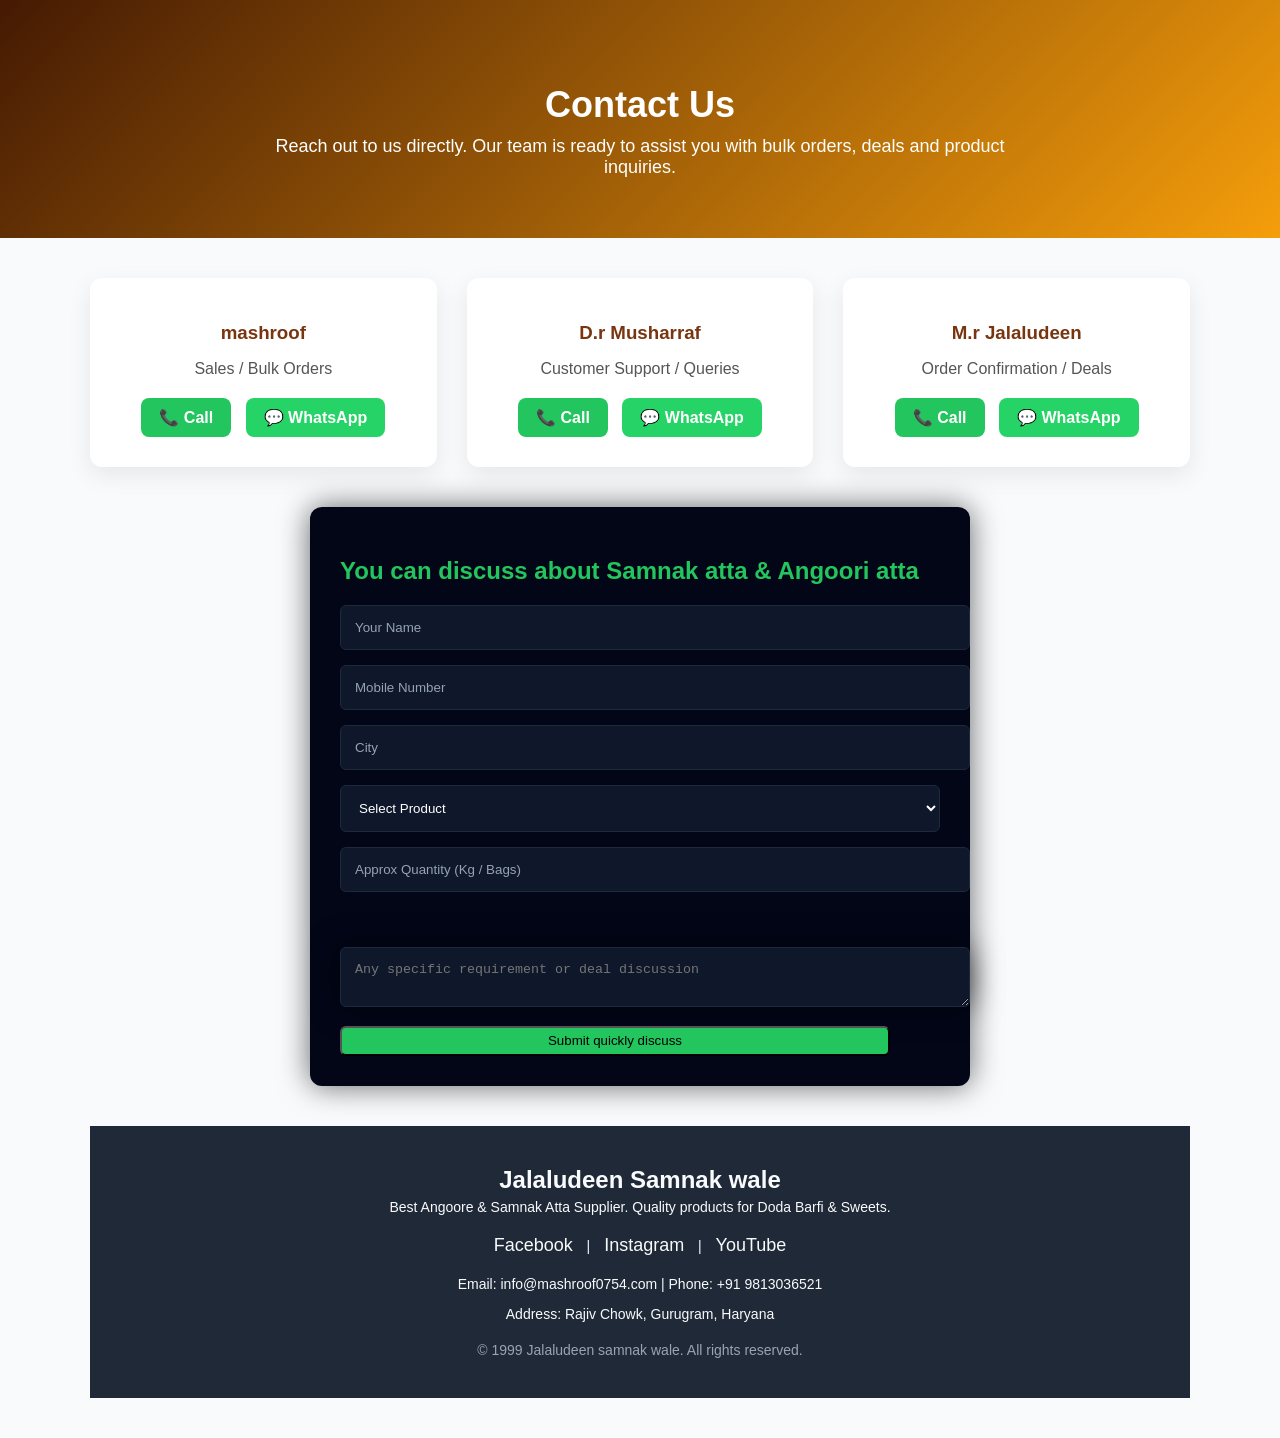
==== contactus.html @ 6d3fb1d1 "add website files angoori atta or samnak atta files" ====
<!DOCTYPE html>
<html lang="en">
<head>
<meta charset="UTF-8">
<meta name="viewport" content="width=device-width, initial-scale=1.0">
<title>Contact Us | Angoore Atta & Samnak Atta</title>
<title>Angoori Atta for Doda Barfi | Premium Halwai Quality</title>
<title>Angoori Atta for Sohan Halwa | Best Sweet Making Atta</title>
<title>Pure Angoori Atta Supplier in Pakistan</title>
<title>Mangore Atta for Sweet Making | Halwai Special</title>
<title>Samank Atta for Doda Barfi & Sohan Halwa</title>
<title>Best Angoori Atta Wholesale Supplier</title>
<title>Fresh Angoori Atta for Mithai Industry</title>
<title>Doda Barfi Making Special Angoori Atta</title>
<title>Sohan Halwa Special Atta | Premium Quality</title>
<title>Halwai Grade Angoori Atta Supplier</title>
<title>Angoori Atta for Sweet Shops & Factories</title>
<title>Traditional Doda Barfi Atta Supplier</title>
<title>Sweet Making Raw Material Angoori Atta</title>
<title>Desi Angoori Atta for Halwa & Barfi</title>
<title>High Quality Mangore Atta for Halwai</title>
<title>Samank Atta for Mithai & Halwa Making</title>
<title>Angoori Atta Bulk Supply for Sweet Business</title>
<title>Best Atta for Sohan Halwa Making</title>
<title>Angoori Atta Manufacturer & Distributor</title>
<title>Premium Angoori Atta for Commercial Use</title>
<title>Angoori Atta for Pakistani Sweets</title>
<title>Halwai Special Raw Material Angoori Atta</title>
<title>Angoori Atta Wholesale Market Pakistan</title>
<title>Doda Barfi Ingredients Supplier Angoori Atta</title>
<title>Sohan Halwa Ingredients Atta Supplier</title>
<title>Angoori Atta for Mithai Makers</title>
<title>Traditional Sweet Making Atta Supplier</title>
<title>Pure Desi Angoori Atta for Halwai</title>
<title>Angoori Atta Food Grade Quality</title>
<title>Best Angoori Atta for Halwa & Barfi</title>


<style>
body{
  margin:0;
  font-family:Arial, Helvetica, sans-serif;
  background:#f8fafc;
  color:#222;
}

/* HERO */
.contact-hero{
  background:linear-gradient(135deg,#451a03,#f59e0b);
  color:#fff;
  text-align:center;
  padding:60px 20px;
}
.contact-hero h1{
  font-size:36px;
  margin-bottom:10px;
}
.contact-hero p{
  font-size:18px;
  max-width:800px;
  margin:auto;
}

/* CONTAINER */
.container{
  max-width:1100px;
  margin:auto;
  padding:40px 20px;
}

/* CONTACT GRID */
.contact-grid{
  display:grid;
  grid-template-columns:repeat(auto-fit,minmax(280px,1fr));
  gap:30px;
}

/* CONTACT CARD */
.contact-card{
  background:#fff;
  padding:25px;
  border-radius:12px;
  box-shadow:0 8px 25px rgba(0,0,0,0.08);
  text-align:center;
}
.contact-card h3{
  margin-bottom:10px;
  color:#78350f;
}
.contact-card p{
  margin-bottom:15px;
  font-size:16px;
  color:#555;
}
.contact-card a{
  display:inline-block;
  margin:5px;
  padding:10px 18px;
  border-radius:8px;
  text-decoration:none;
  color:#fff;
  font-weight:700;
}
.call-btn{background:#22c55e;}
.whatsapp-btn{background:#25D366; color:#000;}

/* MAP SECTION */
.map{
  margin-top:60px;
  text-align:center;
}
.map iframe{
  width:100%;
  height:400px;
  border:0;
  border-radius:12px;
}

/* FOOTER */
footer{
  text-align:center;
  padding:20px;
  background:#020617;
  color:#fff;
  font-size:14px;
  margin-top:40px;
}
 .order-box{
  background:#020617;
  margin:40px auto;
  padding:30px;
  border-radius:12px;
  max-width:600px;
  box-shadow:0 0 30px rgba(0,0,0,0.6);
}

.order-box h2{
  margin-bottom:20px;
  color:#22c55e;
}

/* ===== FORM ===== */
input, select{
  width:100%;
  padding:14px;
  margin-bottom:15px;
  background:#0f172a;
  border:1px solid #1e293b;
  color:#fff;
  border-radius:6px;
}

input::placeholder{
  color:#94a3b8;
}
#message{
   background:#020617;
  margin:40px auto;
  padding:30px;
  border-radius:12px;
  max-width:600px;
  box-shadow:0 0 30px rgba(0,0,0,0.6);
  width:100%;
  padding:14px;
  margin-bottom:15px;
  background:#0f172a;
  border:1px solid #1e293b;
  color:#fff;
  border-radius:6px;
  color:#94a3b8;

}

/* ===== RESPONSIVE ===== */
@media(max-width:600px){
  .hero h1{
    font-size:32px;
  }
}

</style>
</head>

<body>

<!-- HERO -->
<div class="contact-hero">
  <h1>Contact Us</h1>
  <p>Reach out to us directly. Our team is ready to assist you with bulk orders, deals and product inquiries.</p>
</div>

<div class="container">

  <!-- CONTACT CARDS -->
  <div class="contact-grid">
    
    <div class="contact-card">
      <h3>mashroof</h3>
      <p>Sales / Bulk Orders</p>
      <a href="tel:+917042739754" class="call-btn">📞 Call</a>
      <a href="https://wa.me/917042739754" class="whatsapp-btn">💬 WhatsApp</a>
    </div>

    <div class="contact-card">
      <h3>D.r Musharraf</h3>
      <p>Customer Support / Queries</p>
      <a href="tel:+919813036521" class="call-btn">📞 Call</a>
      <a href="https://wa.me/919813036521" class="whatsapp-btn">💬 WhatsApp</a>
    </div>

    <div class="contact-card">
      <h3>M.r Jalaludeen</h3>
      <p>Order Confirmation / Deals</p>
      <a href="tel:+919050810754" class="call-btn">📞 Call</a>
      <a href="https://wa.me/919050810754" class="whatsapp-btn">💬 WhatsApp</a>
    </div>

  </div>

  <!-- MAP -->
  

    <div class="order-box">
  <h2>You can discuss about Samnak atta & Angoori atta</h2>

   <form id="orderForm">
    <input type="text" id="name" placeholder="Your Name" required>
    <input type="tel" id="mobile" placeholder="Mobile Number" required>
    <input type="text" id="city" placeholder="City" required>

    <select id="product" required>
      <option value="">Select Product</option>
      <option value="Angoore Atta for doda brfi">Angoore Atta for doda brfi</option>
      <option value="Samnak Atta for shon hlwa">Samnak Atta for shon hlwa</option>
    </select>

    <input type="text" id="quantity" placeholder="Approx Quantity (Kg / Bags)">
    <textarea id="message" placeholder="Any specific requirement or deal discussion"></textarea>

    <button type="submit" style="height: 30px; border-radius:6px; background-color: #22c55e; width: 550px;">
      Submit quickly discuss
    </button>
  </form>
  </div>



<!-- Footer Start -->
<footer style="background-color:#1F2937; color:#F9FAFB; padding:40px 20px; text-align:center; font-family:Arial, sans-serif;">
  <div style="max-width:1200px; margin:auto;">
    
    <!-- Logo & Description -->
    <div style="margin-bottom:20px;">
      <h2 style="margin:0; font-size:24px;">Jalaludeen Samnak wale</h2>
      <p style="margin:5px 0 0;">Best Angoore & Samnak Atta Supplier. Quality products for Doda Barfi & Sweets.</p>
    </div>

    <!-- Social Links -->
    <div style="margin:20px 0;">
      <a href="#" style="color:#F9FAFB; margin:0 10px; text-decoration:none; font-size:18px;">Facebook</a> |
      <a href="#" style="color:#F9FAFB; margin:0 10px; text-decoration:none; font-size:18px;">Instagram</a> |
      <a href="#" style="color:#F9FAFB; margin:0 10px; text-decoration:none; font-size:18px;">YouTube</a>
    </div>

    <!-- Contact Info -->
    <div style="margin:20px 0;">
      <p>Email: info@mashroof0754.com | Phone: +91  9813036521</p>
      <p>Address: Rajiv Chowk, Gurugram, Haryana</p>
    </div>

    <!-- Copyright -->
    <div style="margin-top:20px; font-size:14px; color:#9CA3AF;">
      &copy; 1999  Jalaludeen samnak wale. All rights reserved.
    </div>
  </div>
</footer>
<!-- Footer End -->
 <script>
document.getElementById("orderForm").addEventListener("submit", function(e) {
  e.preventDefault();

  let name = document.getElementById("name").value.trim();
  let mobile = document.getElementById("mobile").value.trim();
  let city = document.getElementById("city").value.trim();
  let product = document.getElementById("product").value;
  let quantity = document.getElementById("quantity").value.trim();
  let message = document.getElementById("message").value.trim();

  if (!name || !mobile || !city || !product) {
    alert("Please fill all required fields");
    return;
  }

  let whatsappNumber = "919813036521"; // apna WhatsApp number

  let text =
    "📦 New Order Request\n\n" +
    "👤 Name: " + name + "\n" +
    "📞 Mobile: " + mobile + "\n" +
    "🏙 City: " + city + "\n" +
    "🛒 Product: " + product + "\n" +
    "⚖ Quantity: " + (quantity || "Not mentioned") + "\n" +
    "💬 Message: " + (message || "No message");

  let url = "https://wa.me/" + whatsappNumber + "?text=" + encodeURIComponent(text);
  window.open(url, "_blank");
});
</script>


</body>
</html>
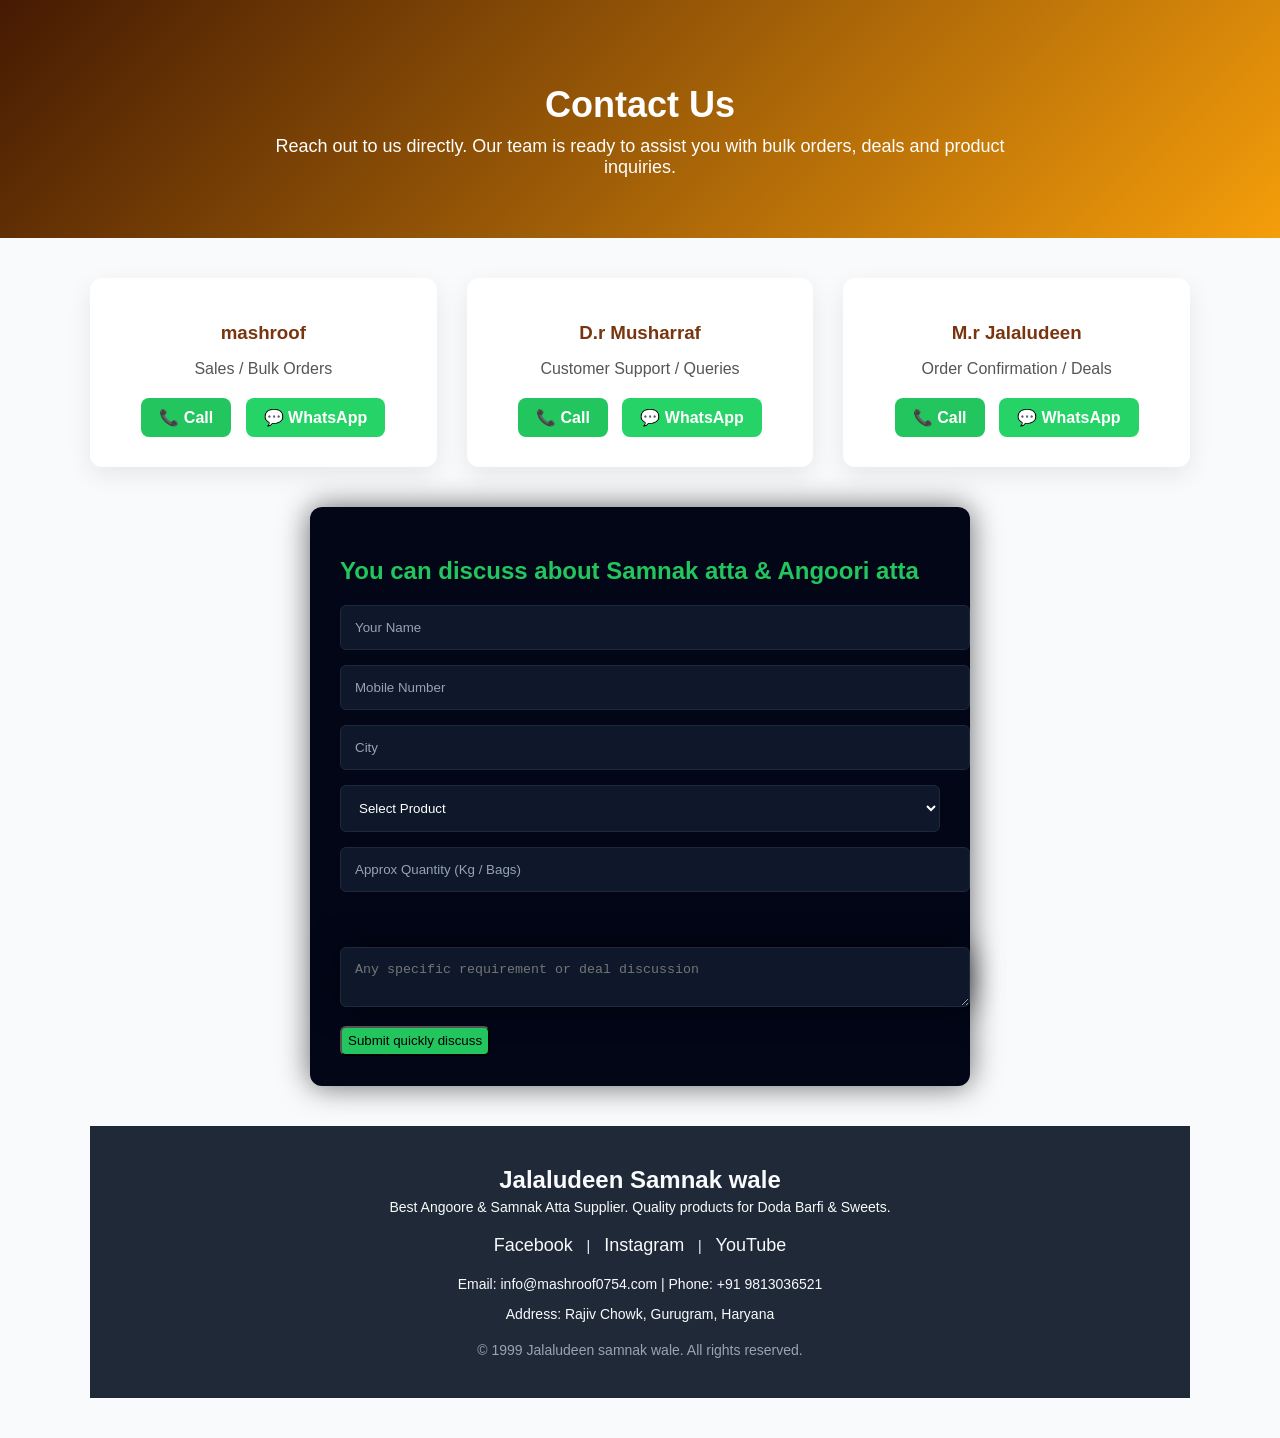
==== commit 0a43221b: "Update contactus.html chnge buuton width" ====
--- a/contactus.html
+++ b/contactus.html
@@ -237,7 +237,7 @@
     <input type="text" id="quantity" placeholder="Approx Quantity (Kg / Bags)">
     <textarea id="message" placeholder="Any specific requirement or deal discussion"></textarea>
 
-    <button type="submit" style="height: 30px; border-radius:6px; background-color: #22c55e; width: 550px;">
+    <button type="submit" style="height: 30px; border-radius:6px; background-color: #22c55e;">
       Submit quickly discuss
     </button>
   </form>
@@ -309,4 +309,5 @@
 
 
 </body>
-</html>+
+</html>
